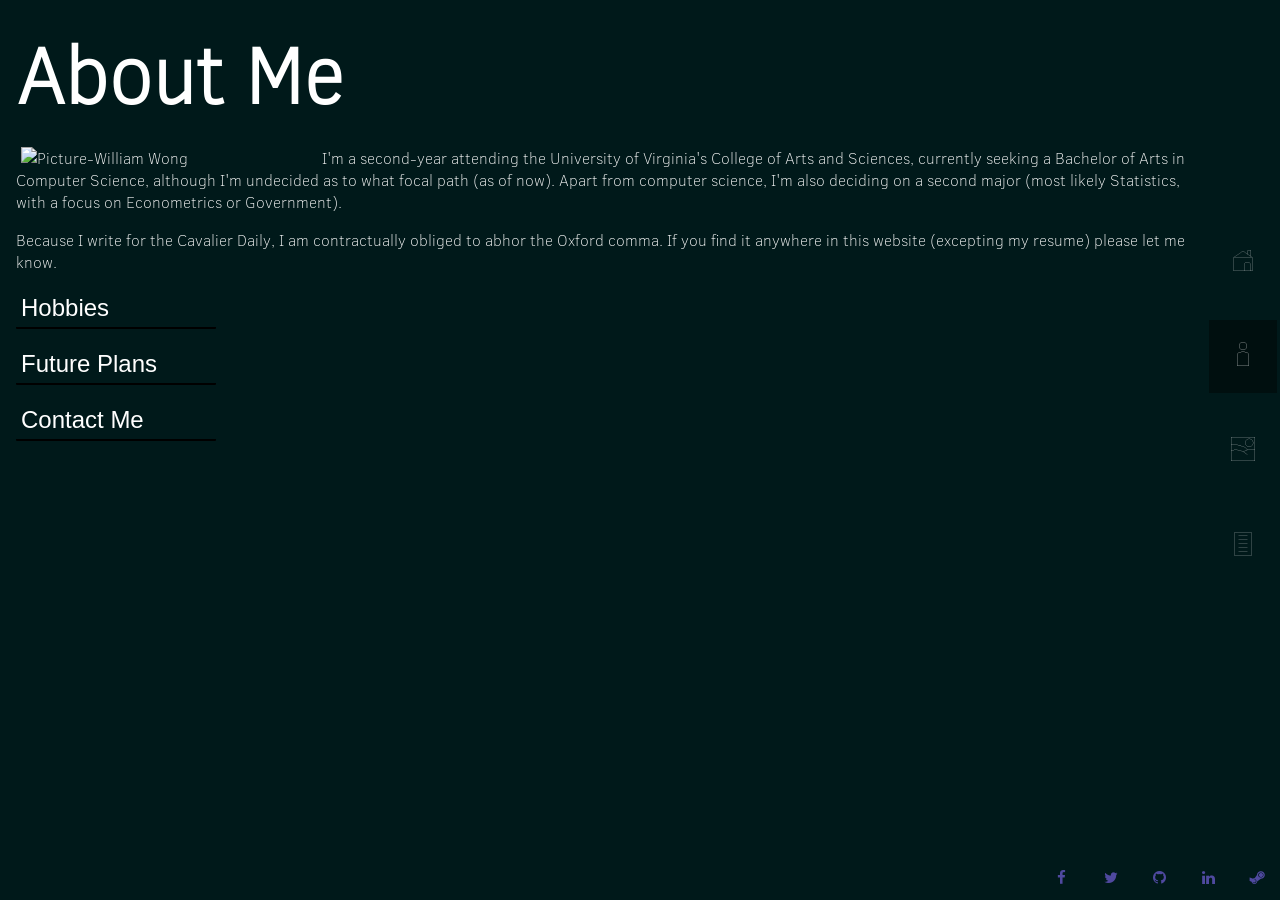
==== aboutme.html @ 4f44b6b9 "MOAR UPDATES More ~~smooth~~ transitions, more everything." ====
<!DOCTYPE html>
<html>
	<head>
		<link rel ="stylesheet" href="style.css">
		<script src="https://code.jquery.com/jquery-1.10.2.js"></script>
	</head>
	<body style = "color:white;background-color: #00191a">
	
		<div>
			<ol style="text-align:center">
				<li>
					<div class="tooltip"><a href="index.html"><img src="images/img_home.png" alt="Home" style="width:32px;height:32px;filter:brightness(200%)"></a><span class="tooltiptext">Home</span></div>
				</li>
				<li>
					<div class="tooltip"><a class="active" href="aboutme.html"><img src="images/img_me.png" alt="test" style="width:32px;height:32px;filter:brightness(200%)"></a><span class="tooltiptext">About Me</span></div>
				</li>
				<li>
					<div class="tooltip"><a href="projects.html"><img src="images/img_projects.png" alt="Projects" style="width:32px;height:32px;filter:brightness(200%)"></a><span class="tooltiptext">Portfolio</span></div>
				</li>
				<li>
					<div class="tooltip"><a href="resume.html"><img src="images/img_resume.png" alt="Resume/CV" style="width:32px;height:32px;filter:brightness(200%)"></a><span class="tooltiptext">Resume</span></div>
				</li>
			</ol>
		</div>
		
		<div class = "fadeInUp" style="margin-right:5%;padding: 0px 16px">
			<div>
				<h1 style="line-height:50%">About Me</h1>
				<img src="images/img_its_me.png" alt="Picture-William Wong" style="width:25%;height:25%;float:left;padding: 0px 5px">
				<p>
				I'm a second-year attending the University of Virginia's College of Arts and Sciences, currently seeking a Bachelor of Arts in Computer Science, although I'm undecided
				as to what focal path (as of now). Apart from computer science, I'm also deciding on a second major (most likely Statistics, with a focus on Econometrics or Government).
				</p>
				
				<p>Because I write for the Cavalier Daily, I am contractually obliged to abhor the Oxford comma. If you find it anywhere in this website (excepting my resume)
				please let me know.</p>
				
				<p><button id = "button1">Hobbies</button></p>
				<p id="hide1" style="display:none">I play video games and also make them. Additionally, I create pixel art and animations of questionable quality.
				In terms of athletic hobbies, I enjoy swimming despite my utter lack of skill in the sport. I also watch really campy anime series (currently Symphogear).</p>
				
				<p><button id = "button2">Future Plans</button></p>
				<p id="hide2" style="display:none">In the immediate future, I hope to secure an internship in the tech industry. As to the distant future, I'm not entirely sure,
				but I'm considering a career in cybersecurity or game development.</p>
				
				<p><button id = "button3">Contact Me</button></p>
				<p id="hide3" style="display:none">E-mail: williamwongcastle@gmail.com.
				Alternatively, use one of the social media links (yes, I know Steam is not a social media network) in the bottom-right corner.</p>
				
			</div>
		</div>
		
		<footer>
			<a href="https://www.facebook.com/william.wong.37853" class="fa fa-facebook"></a>
			<a href="https://twitter.com/Wong1William" class="fa fa-twitter"></a>
			<a href="https://github.com/ArtixBot" class="fa fa-github"></a>
			<a href="https://www.linkedin.com/in/williamwong718/" class="fa fa-linkedin"></a>
			<a href="https://steamcommunity.com/id/ArtixBot" class="fa fa-steam"></a>
		</footer>
		
		<!-- There are more efficient ways of doing this, I'm sure, but it's only three buttons. -->
		<script>
		$( "#button1" ).click(function() {
			$( hide1 ).slideToggle(100);
		});
		$( "#button2" ).click(function() {
			$( hide2 ).slideToggle(100);
		});
		$( "#button3" ).click(function() {
			$( hide3 ).slideToggle(100);
		});
		</script>
		
	</body>
</html>
---- style.css ----
@import url(https://cdnjs.cloudflare.com/ajax/libs/font-awesome/4.6.3/css/font-awesome.css);
@import url(https://ajax.googleapis.com/ajax/libs/jquery/3.2.1/jquery.min.js);

/* Font used: Clear Sans. */
@font-face{
	font-family: Clear Sans;
	src: url(css/fonts/ClearSans-Thin.ttf);
}

/* General tag changes. */
p{
	font-size:100%;
}

h1{
	font-size:500%;
}

body {
	font-size:100%;
	font-family:Clear Sans, Charcoal, sans-serif;
	margin: 0;
}

ol {
	position:absolute;
	list-style-type: none;
	margin: 0;
	right:0;
	top:25%;
	width: 75px;
	background-color: transparent;
	position: fixed;
}

li a {
	opacity: 0.5;
	display: block;
	color: #000;
	padding: 18px 18px;
	text-decoration: none;
}

li a.active {
	background:rgba(1,1,1,0.40);
	color: white;
	opacity:1;
}

li a:hover:not(.active) {
	<!-- For browser compatability all four transitions are included.-->
	-webkit-transition: transform 0.25s, opacity 0.25s, background-color 0.25s ease-out;
	-moz-transition: transform 0.25s, opacity 0.25s, background-color 0.25s ease-out;
	-o-transition: transform 0.25s, opacity 0.25s, background-color 0.25s ease-out;
	transition: transform 0.25s, opacity 0.25s, background-color 0.25s ease-out;
	
	transform: translate(0px, -5px);
	background:rgba(1,1,1,0.40);	
	opacity: 1;
	color: white;
}

footer{
    position: fixed;
	right: 0px;
    bottom: 0px; 
    width: 100%;
	text-align: right;
}

/* Animations and custom classes. */
/* Fade in animation - used by body of all pages. */
@keyframes fadeInUp {
  from {
	opacity: 0;
	transform: translate3d(0, 5%, 0);
  }

  to {
	opacity: 1;
	transform: none;
  }
}

.fadeInUp {
	animation: 1s fadeInUp;
}

/* Tooltips. Used for right navbar. */
.tooltip {
	position: relative;
	display: inline-block;
}

.tooltip .tooltiptext {
	visibility: hidden;
	color: #fff;
	text-align:left;
	
	opacity: 0;
	transition: opacity 0.25s;
}

.tooltip:hover .tooltiptext {
	visibility: visible;
	opacity: 1;
}

/* Font Awesome icons and stuff adjusting them. */
.fa {
	padding: 15px;
	font-size: 15px;
	width: 15px;
	text-align: center;
	text-decoration: none;
	margin: 0px 0px;
	opacity:0.5;
	color: #6A5ACD;
}

.fa:hover{
	-webkit-transition: transform 0.25s, opacity 0.25s ease-out;
	-moz-transition: transform 0.25s, opacity 0.25s ease-out;
	-o-transition: transform 0.25s, opacity 0.25s ease-out;
	transition: transform 0.25s, opacity 0.25s ease-out;
	
	transform: translate(0px, -7px);
	opacity:1;
}

/* Custom classes used for resume. */
.right{
    float:right;
}

.left{
    float:left;
}

/* Link adjustments. */
a:link {
	color: #6A5ACD;
    background-color: transparent;
    text-decoration: none; 
	opacity: 0.75;
	outline: 0;
}

a:visited {
	color: #6A5ACD;
    background-color: transparent;
    text-decoration: none;
	opacity: 0.75;
	outline: 0;
}

a:hover {
	-webkit-transition: opacity 0.25s ease-out;
	-moz-transition: opacity 0.25s ease-out;
	-o-transition: opacity 0.25s ease-out;
	transition: opacity 0.25s ease-out;
	
	color: #6A5ACD;
    background-color: transparent;
    text-decoration: none;
	opacity: 1;
	outline: 0;
}

a:active{
	color: #6A5ACD;
    background-color: transparent;
    text-decoration: none;
	outline: 0;
}

/* Basic button adjustment */
button {
  display: inline-block;
  border-radius: 1px;
  background-color: transparent;
  border-top: 1px;
  border-left: 1px;
  border-right: 1px;
  color: #FFFFFF;
  text-align: left;
  font-size: 24px;
  padding: 5px 5px;
  width: 200px;
}

input[type="button"]{
	outline:none;
}
input[type="button"]::-moz-focus-inner {
   border: 0;
}

/* Custom class for portfolio section. */

.portfolio {
	background-color: transparent;
	padding: 0px 0px;
	border-radius: 0px;
	border: 0;
	outline:none;
}
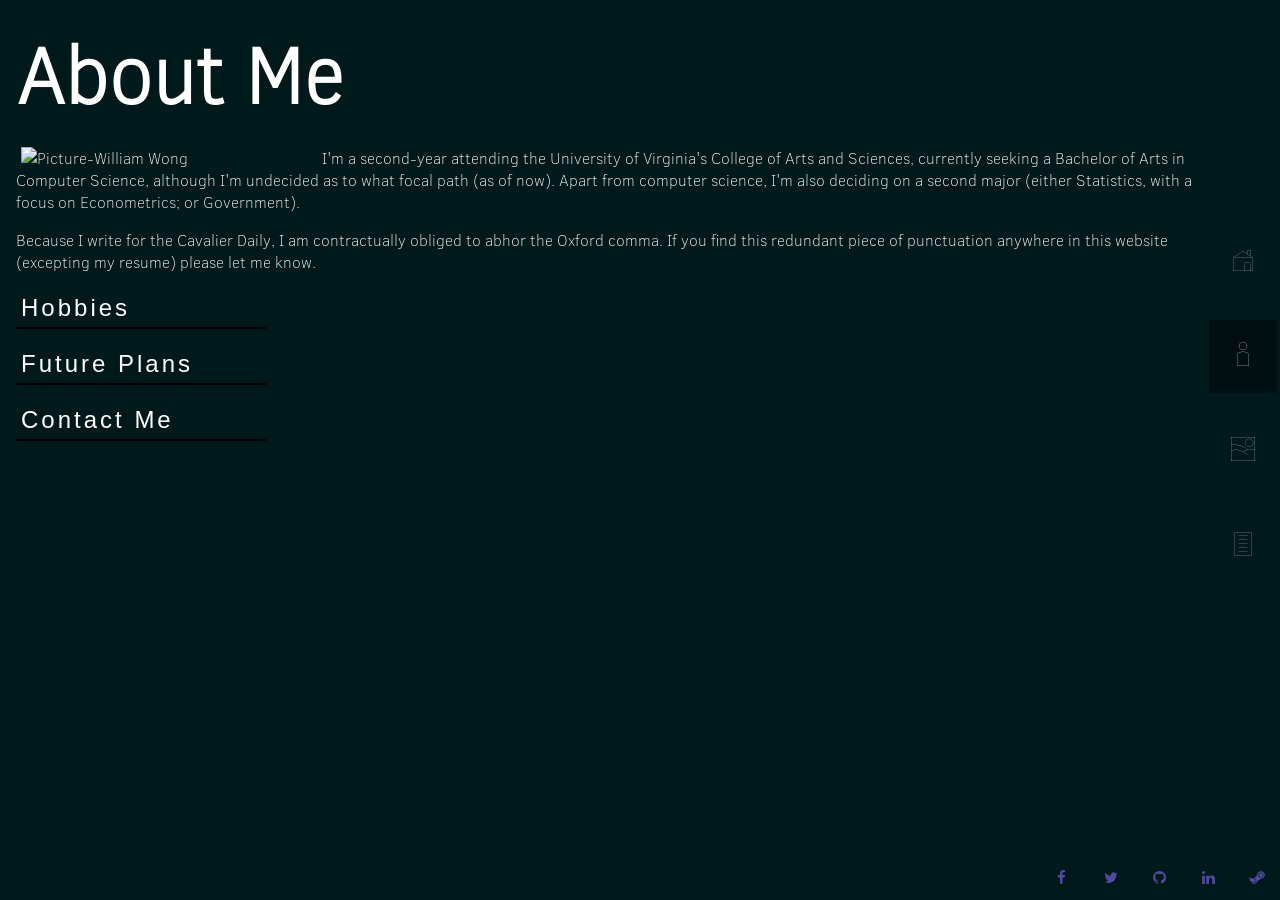
==== commit b487a7f6: "ALL CONTENT DONE now polish" ====
--- a/aboutme.html
+++ b/aboutme.html
@@ -29,23 +29,22 @@
 				<img src="images/img_its_me.png" alt="Picture-William Wong" style="width:25%;height:25%;float:left;padding: 0px 5px">
 				<p>
 				I'm a second-year attending the University of Virginia's College of Arts and Sciences, currently seeking a Bachelor of Arts in Computer Science, although I'm undecided
-				as to what focal path (as of now). Apart from computer science, I'm also deciding on a second major (most likely Statistics, with a focus on Econometrics or Government).
+				as to what focal path (as of now). Apart from computer science, I'm also deciding on a second major (either Statistics, with a focus on Econometrics; or Government).
 				</p>
 				
-				<p>Because I write for the Cavalier Daily, I am contractually obliged to abhor the Oxford comma. If you find it anywhere in this website (excepting my resume)
+				<p>Because I write for the Cavalier Daily, I am contractually obliged to abhor the Oxford comma. If you find this redundant piece of punctuation anywhere in this website (excepting my resume)
 				please let me know.</p>
 				
 				<p><button id = "button1">Hobbies</button></p>
 				<p id="hide1" style="display:none">I play video games and also make them. Additionally, I create pixel art and animations of questionable quality.
-				In terms of athletic hobbies, I enjoy swimming despite my utter lack of skill in the sport. I also watch really campy anime series (currently Symphogear).</p>
+				In terms of athletic hobbies, I enjoy swimming despite my utter lack of skill in the sport. I also watch campy anime series (currently Symphogear AXZ).</p>
 				
 				<p><button id = "button2">Future Plans</button></p>
 				<p id="hide2" style="display:none">In the immediate future, I hope to secure an internship in the tech industry. As to the distant future, I'm not entirely sure,
 				but I'm considering a career in cybersecurity or game development.</p>
 				
 				<p><button id = "button3">Contact Me</button></p>
-				<p id="hide3" style="display:none">E-mail: williamwongcastle@gmail.com.
-				Alternatively, use one of the social media links (yes, I know Steam is not a social media network) in the bottom-right corner.</p>
+				<p id="hide3" style="display:none">E-mail: williamwongcastle@gmail.com, or one of the links in the bottom-right corner.</p>
 				
 			</div>
 		</div>
--- a/style.css
+++ b/style.css
@@ -55,7 +55,7 @@
 	transition: transform 0.25s, opacity 0.25s, background-color 0.25s ease-out;
 	
 	transform: translate(0px, -5px);
-	background:rgba(1,1,1,0.40);	
+	background:rgba(1,1,1,0.40);
 	opacity: 1;
 	color: white;
 }
@@ -114,18 +114,38 @@
 	text-align: center;
 	text-decoration: none;
 	margin: 0px 0px;
-	opacity:0.5;
+	opacity:0.25;
 	color: #6A5ACD;
 }
 
 .fa:hover{
-	-webkit-transition: transform 0.25s, opacity 0.25s ease-out;
-	-moz-transition: transform 0.25s, opacity 0.25s ease-out;
-	-o-transition: transform 0.25s, opacity 0.25s ease-out;
-	transition: transform 0.25s, opacity 0.25s ease-out;
+	-webkit-transition: color 0.15s, transform 0.25s, opacity 0.25s ease-out;
+	-moz-transition: color 0.15s, transform 0.25s, opacity 0.25s ease-out;
+	-o-transition: color 0.15s, transform 0.25s, opacity 0.25s ease-out;
+	transition: color 0.15s, transform 0.25s, opacity 0.25s ease-out;
 	
 	transform: translate(0px, -7px);
 	opacity:1;
+}
+
+.fa-facebook:hover	{
+	color: #3B5998;
+}
+
+.fa-twitter:hover	{
+	color: #00aced;
+}
+
+.fa-github:hover	{
+	color: #6cc644;
+}
+
+.fa-linkedin:hover	{
+	color: #007bb6;
+}
+
+.fa-steam:hover	{
+	color: #000000;
 }
 
 /* Custom classes used for resume. */
@@ -182,11 +202,12 @@
   border-top: 1px;
   border-left: 1px;
   border-right: 1px;
+  letter-spacing: 3px;
   color: #FFFFFF;
   text-align: left;
   font-size: 24px;
   padding: 5px 5px;
-  width: 200px;
+  width: 250px;
 }
 
 input[type="button"]{
@@ -201,7 +222,19 @@
 .portfolio {
 	background-color: transparent;
 	padding: 0px 0px;
+	max-width: 225px;
+	max-height: 180px;
+	margin:0px;
 	border-radius: 0px;
 	border: 0;
 	outline:none;
+	opacity:0.75;
+}
+
+.portfolio:hover {
+	-webkit-transition: opacity 0.25s ease-out;
+	-moz-transition: opacity 0.25s ease-out;
+	-o-transition: opacity 0.25s ease-out;
+	transition: opacity 0.25s ease-out;
+	opacity:1;
 }
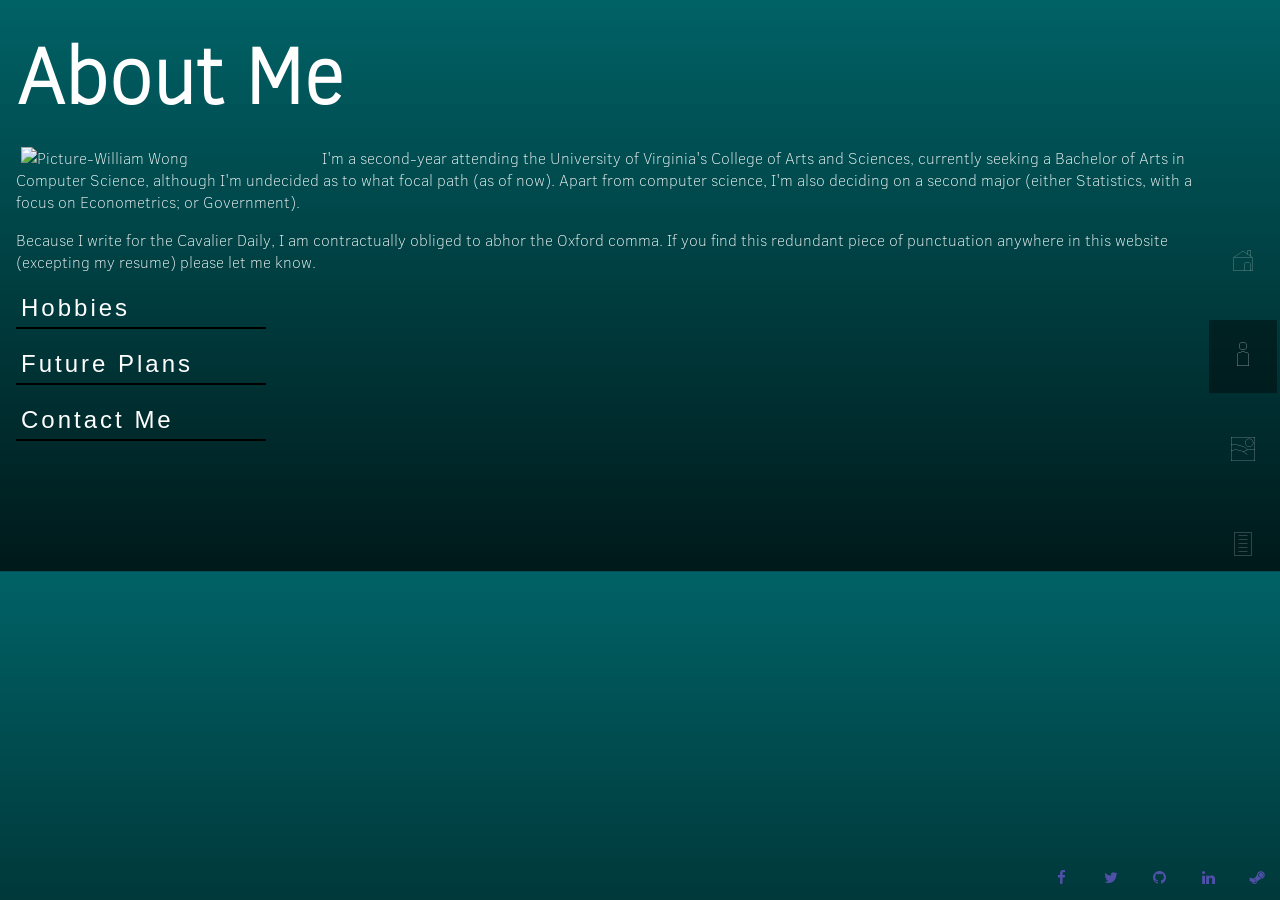
==== commit 8e5f9c0f: "Polish II: Electric Boogaloo Homepage has more pizazz, and background for all pages is now a lovely " ====
--- a/aboutme.html
+++ b/aboutme.html
@@ -4,7 +4,7 @@
 		<link rel ="stylesheet" href="style.css">
 		<script src="https://code.jquery.com/jquery-1.10.2.js"></script>
 	</head>
-	<body style = "color:white;background-color: #00191a">
+	<body id = "gradient">
 	
 		<div>
 			<ol style="text-align:center">
--- a/style.css
+++ b/style.css
@@ -20,6 +20,8 @@
 	font-size:100%;
 	font-family:Clear Sans, Charcoal, sans-serif;
 	margin: 0;
+	overflow-x: hidden;
+	overflow-y: auto;
 }
 
 ol {
@@ -71,25 +73,198 @@
 /* Animations and custom classes. */
 /* Fade in animation - used by body of all pages. */
 @keyframes fadeInUp {
-  from {
-	opacity: 0;
-	transform: translate3d(0, 5%, 0);
-  }
-
-  to {
-	opacity: 1;
-	transform: none;
-  }
+	from {
+		opacity: 0;
+		transform: translate3d(0, 5%, 0);
+	}
+
+	to {
+		opacity: 1;
+		transform: none;
+	}
 }
 
 .fadeInUp {
+	-webkit-animation:1s fadeInUp;
+	-moz-animation:1s fadeInUp;
 	animation: 1s fadeInUp;
+}
+
+/* Fade in right - used in homepage. */
+@keyframes fadeInRight {
+	from {
+		opacity: 0;
+		transform: translate3d(10%, 0, 0);
+	}
+	
+	to {
+		opacity: 1;
+		transform: none;
+	}
+}
+
+.fadeInRight {
+	-webkit-animation: 0.5s fadeInRight forwards;
+	-moz-animation: 0.5s fadeInRight forwards;
+	animation: 0.5s fadeInRight forwards;
+}
+
+.fadeInRight.one {
+	opacity: 0;
+	-webkit-animation-delay: 1s;
+	-moz-animation-delay: 1s;
+	animation-delay: 1s;
+}
+
+.fadeInRight.two {
+	opacity: 0;
+	-webkit-animation-delay: 1.5s;
+	-moz-animation-delay: 1.5s;
+	animation-delay: 1.5s;
+}
+
+.fadeInRight.three {
+	opacity: 0;
+	-webkit-animation-delay: 2s;
+	-moz-animation-delay: 2s;
+	animation-delay: 2s;
+}
+
+.fadeInRight.four {
+	opacity: 0;
+	-webkit-animation-delay: 2.5s;
+	-moz-animation-delay: 2.5s;
+	animation-delay: 2.5s;
+}
+
+.fadeInRight.five {
+	opacity: 0;
+	-webkit-animation-delay: 3s;
+	-moz-animation-delay: 3s;
+	animation-delay: 3s;
+}
+
+/* Fade in right tjen fade up/down. - used in homepage. */
+@keyframes fadeInRightUp {
+	from {
+		opacity: 0;
+		transform: translate3D(50%, 0, 0);
+	}
+	20% {
+		opacity: 1;
+		transform: none;
+	}
+	80% {
+		opacity: 1;
+		transform: none;
+	}
+	100% {
+		opacity: 0;
+		transform: translate3D(0, -100%, 0);
+	}
+}
+
+@keyframes fadeInRightDown {
+	from {
+		opacity: 0;
+		transform: translate3D(50%, 0, 0);
+	}
+	20% {
+		opacity: 1;
+		transform: none;
+	}
+	80% {
+		opacity: 1;
+		transform: none;
+	}
+	100% {
+		opacity: 0;
+		transform: translate3D(0, 100%, 0);
+	}
+}
+
+.fadeInRightUp {
+	-webkit-animation: 5s fadeInRightUp forwards infinite;
+	-moz-animation: 5s fadeInRightUp forwards infinite;
+	animation: 5s fadeInRightUp forwards infinite;
+}
+
+.fadeInRightDown {
+	-webkit-animation: 5s fadeInRightDown forwards infinite;
+	-moz-animation: 5s fadeInRightDown forwards infinite;
+	animation: 5s fadeInRightDown forwards infinite;
+}
+
+.fadeInRightUp.one {
+	opacity: 0;
+	-webkit-animation-delay: 1s;
+	-moz-animation-delay: 1s;
+	animation-delay: 1s;
+}
+
+.fadeInRightDown.two {
+	opacity: 0;
+	-webkit-animation-delay: 2s;
+	-moz-animation-delay: 2s;
+	animation-delay: 2s;
+}
+
+.fadeInRightUp.three {
+	opacity: 0;
+	-webkit-animation-delay: 3s;
+	-moz-animation-delay: 3s;
+	animation-delay: 3s;
+}
+
+.fadeInRightDown.four {
+	opacity: 0;
+	-webkit-animation-delay: 4s;
+	-moz-animation-delay: 4s;
+	animation-delay: 4s;
+}
+
+.fadeInRightUp.five {
+	opacity: 0;
+	-webkit-animation-delay: 5s;
+	-moz-animation-delay: 5s;
+	animation-delay: 5s;
 }
 
 /* Tooltips. Used for right navbar. */
 .tooltip {
 	position: relative;
 	display: inline-block;
+	-webkit-animation: 0.5s fadeInRight forwards;
+	-moz-animation: 0.5s fadeInRight forwards;
+	animation: 0.5s fadeInRight forwards;
+}
+
+.tooltip.one {
+	opacity: 0;
+	-webkit-animation-delay: 0.5s;
+	-moz-animation-delay: 0.5s;
+	animation-delay: 0.5s;
+}
+
+.tooltip.two {
+	opacity: 0;
+	-webkit-animation-delay: 1s;
+	-moz-animation-delay: 1s;
+	animation-delay: 1s;
+}
+
+.tooltip.three {
+	opacity: 0;
+	-webkit-animation-delay: 1.5s;
+	-moz-animation-delay: 1.5s;
+	animation-delay: 1.5s;
+}
+
+.tooltip.four {
+	opacity: 0;
+	-webkit-animation-delay: 2s;
+	-moz-animation-delay: 2s;
+	animation-delay: 2s;
 }
 
 .tooltip .tooltiptext {
@@ -148,6 +323,29 @@
 	color: #000000;
 }
 
+.fa-download {
+	
+	width:50px;
+	font-size:50px;
+}
+
+.fa-download:hover {
+	color: #C0C0C0;
+	animation: 0.75s downloadWidget;
+}
+
+@keyframes downloadWidget {
+	25% {
+		transform: translate3D(0, 5px, 0);
+	}
+	50% {
+		transform: translate3D(0, -2px, 0);
+	}
+	75% {
+		transform: translate3D(0, 5px, 0);
+	}
+}
+
 /* Custom classes used for resume. */
 .right{
     float:right;
@@ -197,7 +395,7 @@
 /* Basic button adjustment */
 button {
   display: inline-block;
-  border-radius: 1px;
+  border-radius: 0.25px;
   background-color: transparent;
   border-top: 1px;
   border-left: 1px;
@@ -228,7 +426,7 @@
 	border-radius: 0px;
 	border: 0;
 	outline:none;
-	opacity:0.75;
+	opacity:0.4;
 }
 
 .portfolio:hover {
@@ -236,5 +434,24 @@
 	-moz-transition: opacity 0.25s ease-out;
 	-o-transition: opacity 0.25s ease-out;
 	transition: opacity 0.25s ease-out;
+	opacity:0.65;
+}
+
+.portfolio:active {
 	opacity:1;
+}
+
+/* CSS Background Animations */
+#gradient{
+	background: #00191a;
+	background: linear-gradient(#006266, #00191a);
+	background-size: 100% 125%;
+	color:white;
+}
+
+#gradient-tall{
+	background: #00191a;
+	background: linear-gradient(#006266, #00191a);
+	background-size: 100% 175%;
+	color:white;
 }
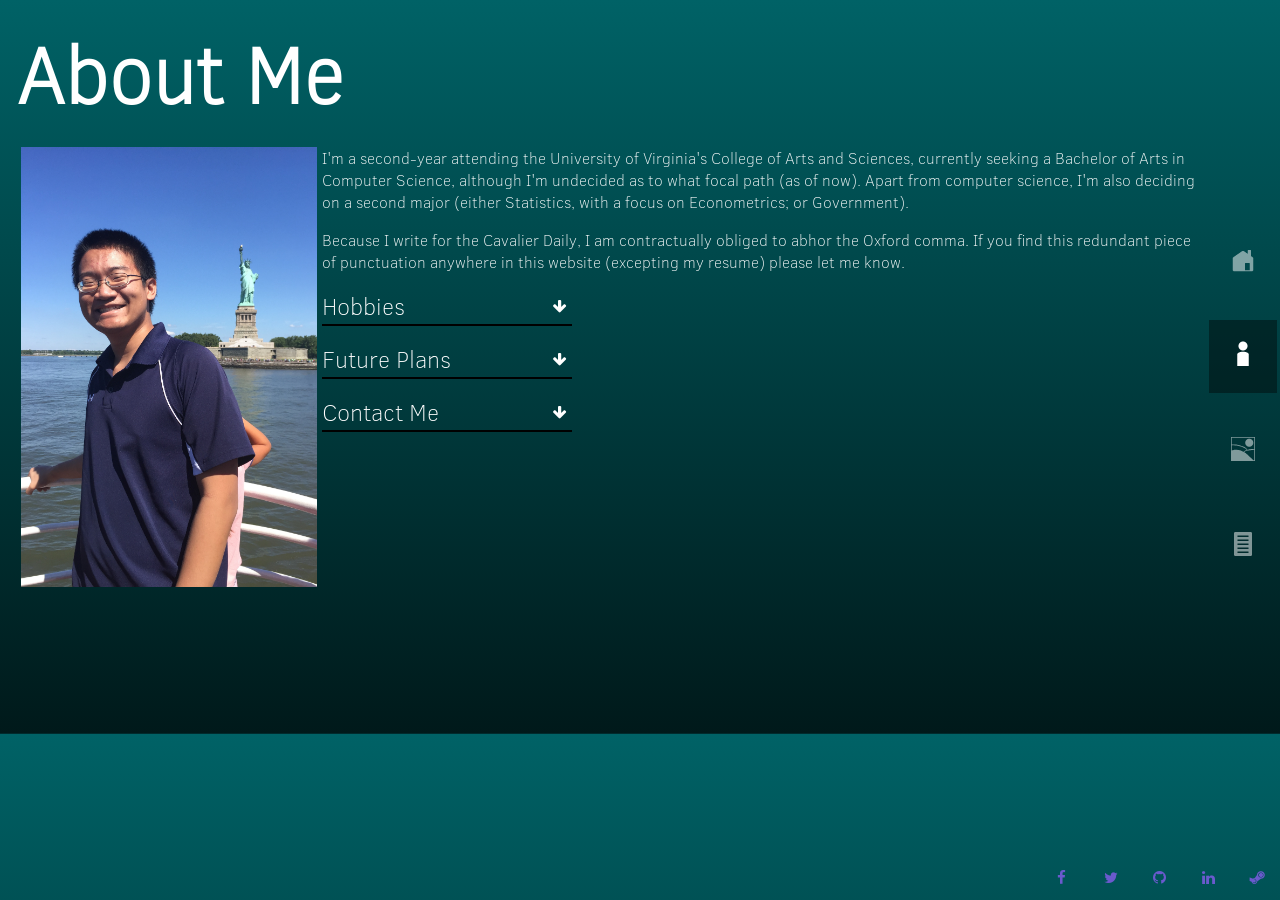
==== commit fd0587fb: "More polish and changes to JPGs to load faster" ====
--- a/aboutme.html
+++ b/aboutme.html
@@ -26,7 +26,8 @@
 		<div class = "fadeInUp" style="margin-right:5%;padding: 0px 16px">
 			<div>
 				<h1 style="line-height:50%">About Me</h1>
-				<img src="images/img_its_me.png" alt="Picture-William Wong" style="width:25%;height:25%;float:left;padding: 0px 5px">
+				
+				<img src="images/img_its_me.jpg" alt="Picture-William Wong" style="width:25%;height:25%;float:left;padding: 0px 5px">
 				<p>
 				I'm a second-year attending the University of Virginia's College of Arts and Sciences, currently seeking a Bachelor of Arts in Computer Science, although I'm undecided
 				as to what focal path (as of now). Apart from computer science, I'm also deciding on a second major (either Statistics, with a focus on Econometrics; or Government).
@@ -35,15 +36,15 @@
 				<p>Because I write for the Cavalier Daily, I am contractually obliged to abhor the Oxford comma. If you find this redundant piece of punctuation anywhere in this website (excepting my resume)
 				please let me know.</p>
 				
-				<p><button id = "button1">Hobbies</button></p>
+				<p><button id = "button1">Hobbies<p class="fa fa-arrow-down" style="float:right"></p></button></p>
 				<p id="hide1" style="display:none">I play video games and also make them. Additionally, I create pixel art and animations of questionable quality.
 				In terms of athletic hobbies, I enjoy swimming despite my utter lack of skill in the sport. I also watch campy anime series (currently Symphogear AXZ).</p>
 				
-				<p><button id = "button2">Future Plans</button></p>
+				<p><button id = "button2">Future Plans<p class="fa fa-arrow-down" style="float:right"></p></button></p>
 				<p id="hide2" style="display:none">In the immediate future, I hope to secure an internship in the tech industry. As to the distant future, I'm not entirely sure,
 				but I'm considering a career in cybersecurity or game development.</p>
 				
-				<p><button id = "button3">Contact Me</button></p>
+				<p><button id = "button3">Contact Me<p class="fa fa-arrow-down" style="float:right"></p></button></p>
 				<p id="hide3" style="display:none">E-mail: williamwongcastle@gmail.com, or one of the links in the bottom-right corner.</p>
 				
 			</div>
--- a/style.css
+++ b/style.css
@@ -248,23 +248,23 @@
 
 .tooltip.two {
 	opacity: 0;
+	-webkit-animation-delay: 0.75s;
+	-moz-animation-delay: 0.75s;
+	animation-delay: 0.75s;
+}
+
+.tooltip.three {
+	opacity: 0;
 	-webkit-animation-delay: 1s;
 	-moz-animation-delay: 1s;
 	animation-delay: 1s;
 }
 
-.tooltip.three {
-	opacity: 0;
-	-webkit-animation-delay: 1.5s;
-	-moz-animation-delay: 1.5s;
-	animation-delay: 1.5s;
-}
-
 .tooltip.four {
 	opacity: 0;
-	-webkit-animation-delay: 2s;
-	-moz-animation-delay: 2s;
-	animation-delay: 2s;
+	-webkit-animation-delay: 1.25s;
+	-moz-animation-delay: 1.25s;
+	animation-delay: 1.25s;
 }
 
 .tooltip .tooltiptext {
@@ -289,18 +289,16 @@
 	text-align: center;
 	text-decoration: none;
 	margin: 0px 0px;
-	opacity:0.25;
 	color: #6A5ACD;
 }
 
 .fa:hover{
-	-webkit-transition: color 0.15s, transform 0.25s, opacity 0.25s ease-out;
-	-moz-transition: color 0.15s, transform 0.25s, opacity 0.25s ease-out;
-	-o-transition: color 0.15s, transform 0.25s, opacity 0.25s ease-out;
-	transition: color 0.15s, transform 0.25s, opacity 0.25s ease-out;
+	-webkit-transition: color 0.05s, transform 0.25s ease-out;
+	-moz-transition: color 0.05s, transform 0.25s ease-out;
+	-o-transition: color 0.05s, transform 0.25s ease-out;
+	transition: color 0.05s, transform 0.25s ease-out;
 	
 	transform: translate(0px, -7px);
-	opacity:1;
 }
 
 .fa-facebook:hover	{
@@ -324,9 +322,8 @@
 }
 
 .fa-download {
-	
-	width:50px;
-	font-size:50px;
+	width:75px;
+	font-size:75px;
 }
 
 .fa-download:hover {
@@ -334,6 +331,16 @@
 	animation: 0.75s downloadWidget;
 }
 
+.fa-arrow-down {
+	color: #ffffff;
+	padding: 10px 5px;
+}
+
+.fa-arrow-down:hover {
+	color: #ffffff;
+	padding: 10px 5px;
+}
+
 @keyframes downloadWidget {
 	25% {
 		transform: translate3D(0, 5px, 0);
@@ -356,63 +363,40 @@
 }
 
 /* Link adjustments. */
-a:link {
-	color: #6A5ACD;
-    background-color: transparent;
-    text-decoration: none; 
-	opacity: 0.75;
-	outline: 0;
-}
-
-a:visited {
-	color: #6A5ACD;
-    background-color: transparent;
-    text-decoration: none;
-	opacity: 0.75;
-	outline: 0;
-}
-
-a:hover {
-	-webkit-transition: opacity 0.25s ease-out;
-	-moz-transition: opacity 0.25s ease-out;
-	-o-transition: opacity 0.25s ease-out;
-	transition: opacity 0.25s ease-out;
+a{
+	color: #c79800;
+	text-decoration: none;
+	outline:0;
+}
+
+a:hover{
+	-webkit-transition: color 0.25s ease-out;
+	-moz-transition: color 0.25s ease-out;
+	-o-transition: color 0.25s ease-out;
+	transition: color 0.25s ease-out;
 	
-	color: #6A5ACD;
-    background-color: transparent;
-    text-decoration: none;
-	opacity: 1;
-	outline: 0;
-}
-
-a:active{
-	color: #6A5ACD;
-    background-color: transparent;
-    text-decoration: none;
-	outline: 0;
+	color: #ffd92e;
 }
 
 /* Basic button adjustment */
 button {
+
+  font-family:Clear Sans, Charcoal, sans-serif;
   display: inline-block;
-  border-radius: 0.25px;
+  border-radius: 0px;
   background-color: transparent;
   border-top: 1px;
   border-left: 1px;
   border-right: 1px;
-  letter-spacing: 3px;
   color: #FFFFFF;
   text-align: left;
   font-size: 24px;
-  padding: 5px 5px;
+  padding: 0px 0px;
   width: 250px;
 }
 
-input[type="button"]{
-	outline:none;
-}
-input[type="button"]::-moz-focus-inner {
-   border: 0;
+.button:active {
+    width: 10000px;
 }
 
 /* Custom class for portfolio section. */
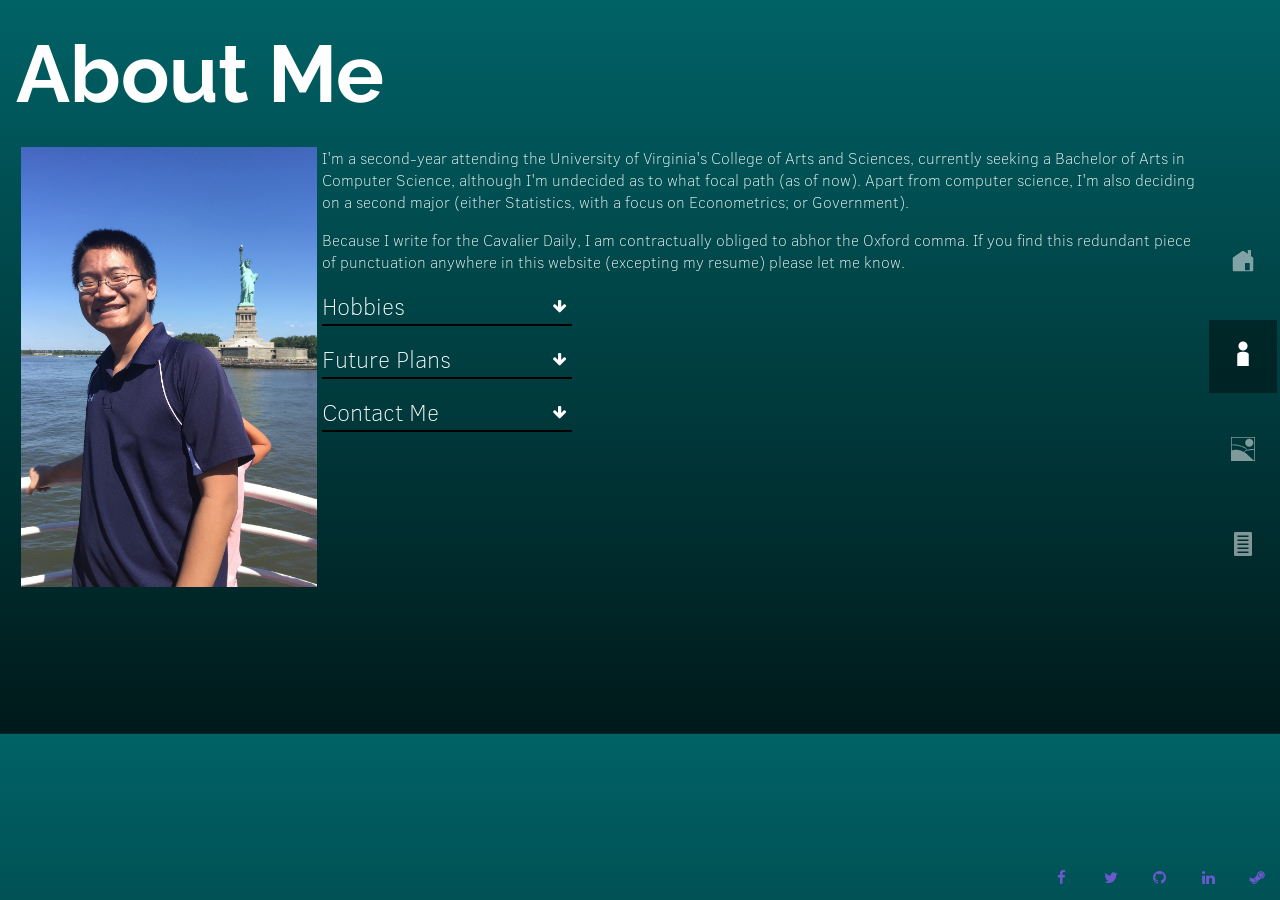
==== commit d7a83218: "more ~~stylish~~ headers" ====
--- a/aboutme.html
+++ b/aboutme.html
@@ -3,22 +3,31 @@
 	<head>
 		<link rel ="stylesheet" href="style.css">
 		<script src="https://code.jquery.com/jquery-1.10.2.js"></script>
+		<title>About Me - William Wong</title>
+		<link rel="icon" href="images/favicon.ico" type="image/x-icon">
+		<link href="https://fonts.googleapis.com/css?family=Raleway:100" rel="stylesheet">
+		
+		<meta charset="UTF-8">
+		<meta name="description" content="Personal site for William Wong.">
+		<meta name="keywords" content="HTML, CSS, Javascript, Personal Site">
+		<meta name="author" content="William Wong">
+		<meta name="viewport" content="width=device-width, initial-scale=1.0">
 	</head>
 	<body id = "gradient">
 	
 		<div>
 			<ol style="text-align:center">
 				<li>
-					<div class="tooltip"><a href="index.html"><img src="images/img_home.png" alt="Home" style="width:32px;height:32px;filter:brightness(200%)"></a><span class="tooltiptext">Home</span></div>
+					<div class="tooltip two"><a href="index.html"><img src="images/img_home.png" alt="Home" style="width:32px;height:32px;filter:brightness(200%)"></a><span class="tooltiptext">Home</span></div>
 				</li>
 				<li>
-					<div class="tooltip"><a class="active" href="aboutme.html"><img src="images/img_me.png" alt="test" style="width:32px;height:32px;filter:brightness(200%)"></a><span class="tooltiptext">About Me</span></div>
+					<div class="tooltip one"><a class="active" href="aboutme.html"><img src="images/img_me.png" alt="test" style="width:32px;height:32px;filter:brightness(200%)"></a><span class="tooltiptext">About Me</span></div>
 				</li>
 				<li>
-					<div class="tooltip"><a href="projects.html"><img src="images/img_projects.png" alt="Projects" style="width:32px;height:32px;filter:brightness(200%)"></a><span class="tooltiptext">Portfolio</span></div>
+					<div class="tooltip three"><a href="projects.html"><img src="images/img_projects.png" alt="Projects" style="width:32px;height:32px;filter:brightness(200%)"></a><span class="tooltiptext">Portfolio</span></div>
 				</li>
 				<li>
-					<div class="tooltip"><a href="resume.html"><img src="images/img_resume.png" alt="Resume/CV" style="width:32px;height:32px;filter:brightness(200%)"></a><span class="tooltiptext">Resume</span></div>
+					<div class="tooltip four"><a href="resume.html"><img src="images/img_resume.png" alt="Resume/CV" style="width:32px;height:32px;filter:brightness(200%)"></a><span class="tooltiptext">Resume</span></div>
 				</li>
 			</ol>
 		</div>
@@ -36,38 +45,42 @@
 				<p>Because I write for the Cavalier Daily, I am contractually obliged to abhor the Oxford comma. If you find this redundant piece of punctuation anywhere in this website (excepting my resume)
 				please let me know.</p>
 				
-				<p><button id = "button1">Hobbies<p class="fa fa-arrow-down" style="float:right"></p></button></p>
-				<p id="hide1" style="display:none">I play video games and also make them. Additionally, I create pixel art and animations of questionable quality.
-				In terms of athletic hobbies, I enjoy swimming despite my utter lack of skill in the sport. I also watch campy anime series (currently Symphogear AXZ).</p>
+				<p><button id = "button1">Hobbies<p id = "rotate1" class="fa fa-arrow-down" style="float:right"></p></button></p>
+				<p id="hide1" style="display:none">I play and make video games; create pixel art and animations of questionable quality; and watch campy anime series (currently Symphogear AXZ).
+				In terms of athletic hobbies, I enjoy swimming despite my utter lack of skill in the sport.</p>
 				
-				<p><button id = "button2">Future Plans<p class="fa fa-arrow-down" style="float:right"></p></button></p>
+				<p><button id = "button2">Future Plans<p id = "rotate2" class="fa fa-arrow-down" style="float:right"></p></button></p>
 				<p id="hide2" style="display:none">In the immediate future, I hope to secure an internship in the tech industry. As to the distant future, I'm not entirely sure,
 				but I'm considering a career in cybersecurity or game development.</p>
 				
-				<p><button id = "button3">Contact Me<p class="fa fa-arrow-down" style="float:right"></p></button></p>
+				<p><button id = "button3">Contact Me<p id = "rotate3" class="fa fa-arrow-down" style="float:right"></p></button></p>
 				<p id="hide3" style="display:none">E-mail: williamwongcastle@gmail.com, or one of the links in the bottom-right corner.</p>
 				
 			</div>
 		</div>
 		
 		<footer>
-			<a href="https://www.facebook.com/william.wong.37853" class="fa fa-facebook"></a>
-			<a href="https://twitter.com/Wong1William" class="fa fa-twitter"></a>
-			<a href="https://github.com/ArtixBot" class="fa fa-github"></a>
-			<a href="https://www.linkedin.com/in/williamwong718/" class="fa fa-linkedin"></a>
-			<a href="https://steamcommunity.com/id/ArtixBot" class="fa fa-steam"></a>
+			<a href="https://www.facebook.com/william.wong.37853" rel="noopener noreferrer" target="_blank" class="fa fa-facebook"></a>
+			<a href="https://twitter.com/Wong1William" rel="noopener noreferrer" target="_blank" class="fa fa-twitter"></a>
+			<a href="https://github.com/ArtixBot" rel="noopener noreferrer" target="_blank" class="fa fa-github"></a>
+			<a href="https://www.linkedin.com/in/williamwong718/" rel="noopener noreferrer" target="_blank" class="fa fa-linkedin"></a>
+			<a href="https://steamcommunity.com/id/ArtixBot" rel="noopener noreferrer" target="_blank" class="fa fa-steam"></a>
 		</footer>
 		
 		<!-- There are more efficient ways of doing this, I'm sure, but it's only three buttons. -->
 		<script>
 		$( "#button1" ).click(function() {
 			$( hide1 ).slideToggle(100);
+			$( rotate1 ).toggleClass('rotated');
 		});
 		$( "#button2" ).click(function() {
 			$( hide2 ).slideToggle(100);
+			$( rotate2 ).toggleClass('rotated');
 		});
 		$( "#button3" ).click(function() {
 			$( hide3 ).slideToggle(100);
+			$( rotate3 ).toggleClass('rotated');
+
 		});
 		</script>
 		
--- a/style.css
+++ b/style.css
@@ -13,6 +13,8 @@
 }
 
 h1{
+	/* Disgusting. Fix later: need to import font so that it is no longer reliant on Google servers for stability's sake.*/
+	font-family: 'Raleway', sans-serif;
 	font-size:500%;
 }
 
@@ -241,30 +243,27 @@
 
 .tooltip.one {
 	opacity: 0;
+}
+
+.tooltip.two {
+	opacity: 0;
 	-webkit-animation-delay: 0.5s;
 	-moz-animation-delay: 0.5s;
 	animation-delay: 0.5s;
 }
 
-.tooltip.two {
+.tooltip.three {
 	opacity: 0;
 	-webkit-animation-delay: 0.75s;
 	-moz-animation-delay: 0.75s;
 	animation-delay: 0.75s;
 }
 
-.tooltip.three {
+.tooltip.four {
 	opacity: 0;
 	-webkit-animation-delay: 1s;
 	-moz-animation-delay: 1s;
 	animation-delay: 1s;
-}
-
-.tooltip.four {
-	opacity: 0;
-	-webkit-animation-delay: 1.25s;
-	-moz-animation-delay: 1.25s;
-	animation-delay: 1.25s;
 }
 
 .tooltip .tooltiptext {
@@ -327,6 +326,11 @@
 }
 
 .fa-download:hover {
+	-webkit-transition: color 0.25s ease-out;
+	-moz-transition: color 0.25s ease-out;
+	-o-transition: color 0.25s ease-out;
+	transition: color 0.25s ease-out;
+	
 	color: #C0C0C0;
 	animation: 0.75s downloadWidget;
 }
@@ -395,10 +399,12 @@
   width: 250px;
 }
 
-.button:active {
-    width: 10000px;
-}
-
+.rotated{
+    transform:rotate(180deg); 
+    -webkit-transform:rotate(180deg); 
+    -moz-transform:rotate(180deg); 
+    -o-transform:rotate(180deg); 
+}
 /* Custom class for portfolio section. */
 
 .portfolio {
@@ -414,18 +420,39 @@
 }
 
 .portfolio:hover {
-	-webkit-transition: opacity 0.25s ease-out;
-	-moz-transition: opacity 0.25s ease-out;
-	-o-transition: opacity 0.25s ease-out;
-	transition: opacity 0.25s ease-out;
+	-webkit-transition: transform 0.25s, opacity 0.25s ease-in-out;
+	-moz-transition: transform 0.25s, opacity 0.25s ease-in-out;
+	-o-transition: transform 0.25s, opacity 0.25s ease-in-out;
+	transition: transform 0.25s, opacity 0.25s ease-in-out;
+	transform:scale(1.05);
 	opacity:0.65;
 }
 
 .portfolio:active {
+	transform:scale(1.00);
 	opacity:1;
-}
-
-/* CSS Background Animations */
+	
+}
+
+.portImage{
+	float:right;
+	width:260px;
+	height:140px;
+	margin-right:2%
+}
+
+.portImage:hover{
+	-webkit-transition: transform 0.25s ease-in-out;
+	-moz-transition: transform 0.25s ease-in-out;
+	-o-transition: transform 0.25s ease-in-out;
+	transition: transform 0.25s ease-in-out;
+	
+	transform-origin: top right;
+	transform:scale3d(3, 3, 1);
+	
+}
+
+/* CSS Backgrounds */
 #gradient{
 	background: #00191a;
 	background: linear-gradient(#006266, #00191a);
